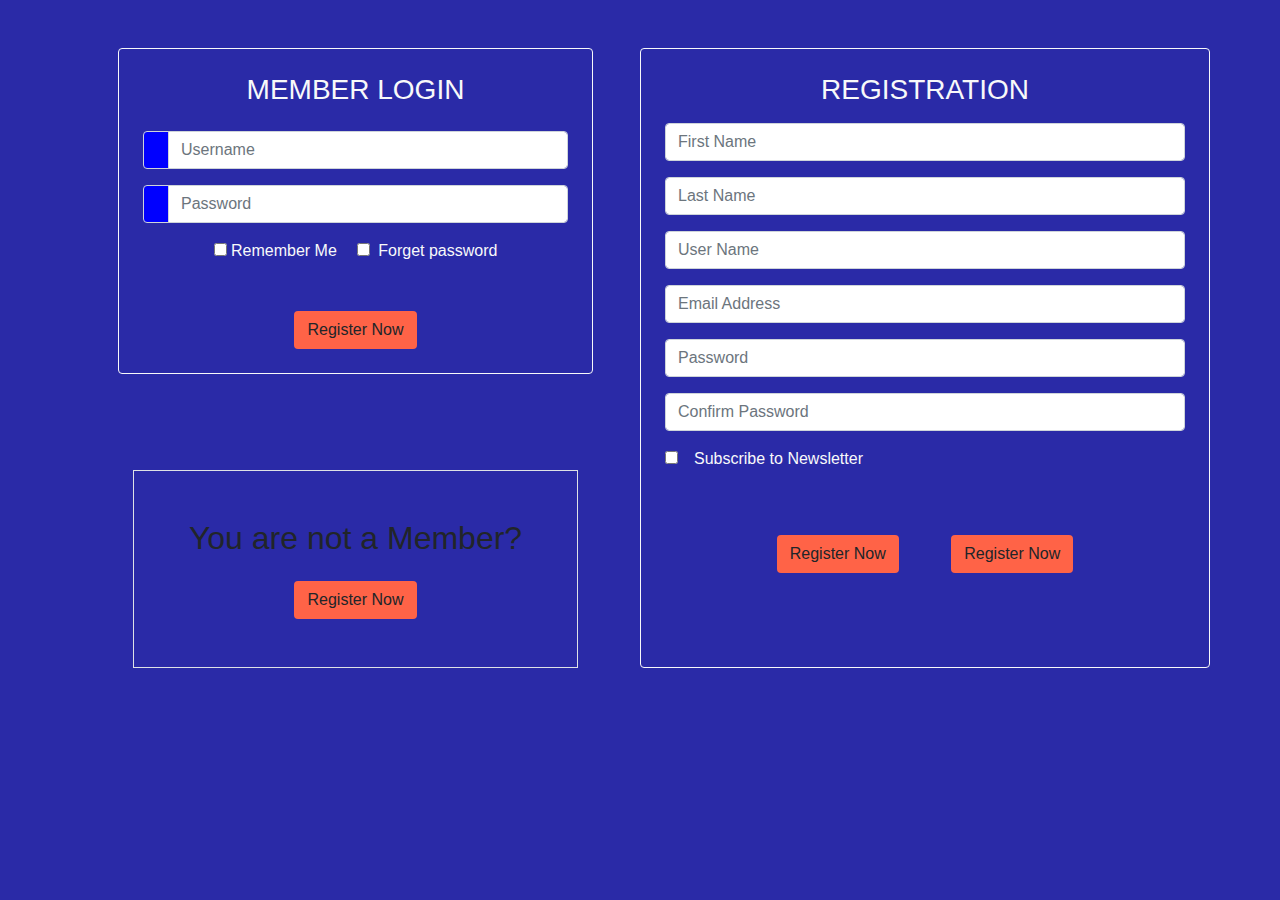
==== lab-task-2/index.html @ efc05612 "Add files via upload" ====
<!DOCTYPE html>
<html lang="en">
<head>
    <title>BootStrap Form</title>
<link rel="stylesheet" href="https://stackpath.bootstrapcdn.com/bootstrap/4.3.1/css/bootstrap.min.css">
<link rel="stylesheet" href="https://use.fontawesome.com/releases/v5.7.2/css/all.css" integrity="sha384-fnmOCqbTlWIlj8LyTjo7mOUStjsKC4pOpQbqyi7RrhN7udi9RwhKkMHpvLbHG9Sr" crossorigin="anonymous">
<link rel="stylesheet" href="index.css">
</head>
<body >
    <div class="container text-center ">
        <div class="row">
        <div class="col-5 w-auto">
            <div class="row">
                <div class="col-12 p-4 m-5 border border-light rounded text-light" style="">
                    
                        <p class="h3 pb-3">MEMBER LOGIN</p>
                    <form action="">
                    <div class="input-group mb-3">
                        <div class="input-group-prepend">
                            <span style="background-color: blue" class="input-group-text"><i style="color:aliceblue" class="fas fa-user "></i></span> 
                    </div>
                        <input type="text" name="" class="form-control" id="" placeholder="Username">
                    </div>
                    <div class="input-group mb-3">
                        <div class="input-group-prepend">
                            <span class="input-group-text" style="background-color: blue"><i style="color:aliceblue" class="fas fa-lock"></i></span> 
                    </div>
                        <input type="text" name="" class="form-control" id="" placeholder="Password">
                    </div>
                    <div>
                        <input type="checkbox" name="" id=""> Remember Me
                        <input class="ml-3 mr-2" type="checkbox" name="" id="">Forget password
                    </div>
                    <div>
                            <button class="mt-5 btn btn-group btn-group-justified" style="background-color:tomato">Register Now</button>
                    </div>
                </form>
                </div>
                </div>
                
                    
                <div class="col-12 m-5 p-5 border">
                        <h4 class="h2">You are not a Member?</h4>
                        <button class="mt-3 btn btn-group btn-group-justified" style="background-color: tomato">Register Now</button>
                    </div>
            </div>
            <div class="col-1"></div>
            <div class="col-6 mt-5 mb-5 p-4 border border-light rounded text-light">
                <p class="h3 ">REGISTRATION</p>
                <form class="mt-3" action="">
                <div class="form-group">
                        <input class="form-control" placeholder="First Name" type="text" name="" id="">
                </div>
                <div class="form-group">
                        <input class="form-control" placeholder="Last Name" type="text" name="" id="">
                </div>
                <div class="form-group">
                        <input class="form-control" placeholder="User Name" type="text" name="" id="">
                </div>
                <div class="form-group">
                        <input class="form-control" placeholder="Email Address" type="email" name="" id="">
                </div>
                <div class="form-group">
                        <input class="form-control" placeholder="Password" type="password" name="" id="">
                </div>
                <div class="form-group">
                        <input class="form-control" placeholder="Confirm Password" type="password" name="" id="">
                </div>

                <div align="left">
                        <input class="mr-3"  type="checkbox" name="" id="">Subscribe to Newsletter
                </div>
                <div class="form-group mt-5">
                        <button class="mt-3 mr-5 btn btn-group btn-group-justified" style="background-color: tomato">Register Now</button>
                        <button class="mt-3 btn btn-group btn-group-justified" style="background-color: tomato">Register Now</button>
                    
                </div>
            </form>
            </div>
        </div>
        </div>
    </div>
    </div>
</body>
</html>
---- lab-task-2/index.css ----
body{
    background-color: rgb(42, 42, 167)}
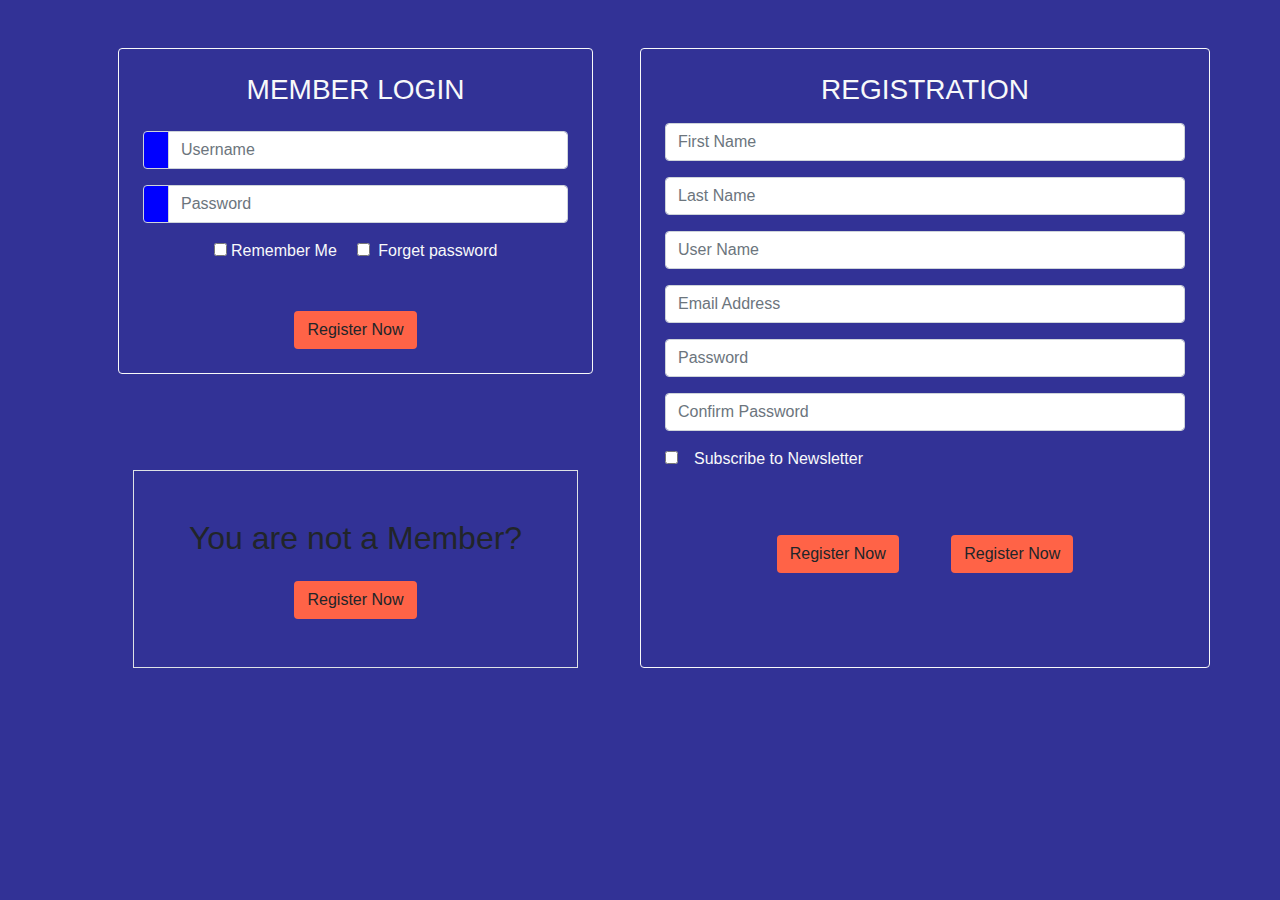
==== commit 4dcc2063: "Update index.html" ====
--- a/lab-task-2/index.html
+++ b/lab-task-2/index.html
@@ -4,7 +4,7 @@
     <title>BootStrap Form</title>
 <link rel="stylesheet" href="https://stackpath.bootstrapcdn.com/bootstrap/4.3.1/css/bootstrap.min.css">
 <link rel="stylesheet" href="https://use.fontawesome.com/releases/v5.7.2/css/all.css" integrity="sha384-fnmOCqbTlWIlj8LyTjo7mOUStjsKC4pOpQbqyi7RrhN7udi9RwhKkMHpvLbHG9Sr" crossorigin="anonymous">
-<link rel="stylesheet" href="index.css">
+<link rel="stylesheet" href="style.css">
 </head>
 <body >
     <div class="container text-center ">
@@ -82,4 +82,4 @@
     </div>
     </div>
 </body>
-</html>+</html>
--- a/lab-task-2/style.css
+++ b/lab-task-2/style.css
@@ -0,0 +1,2 @@
+body{
+    background-color: rgb(50, 50, 150)}
